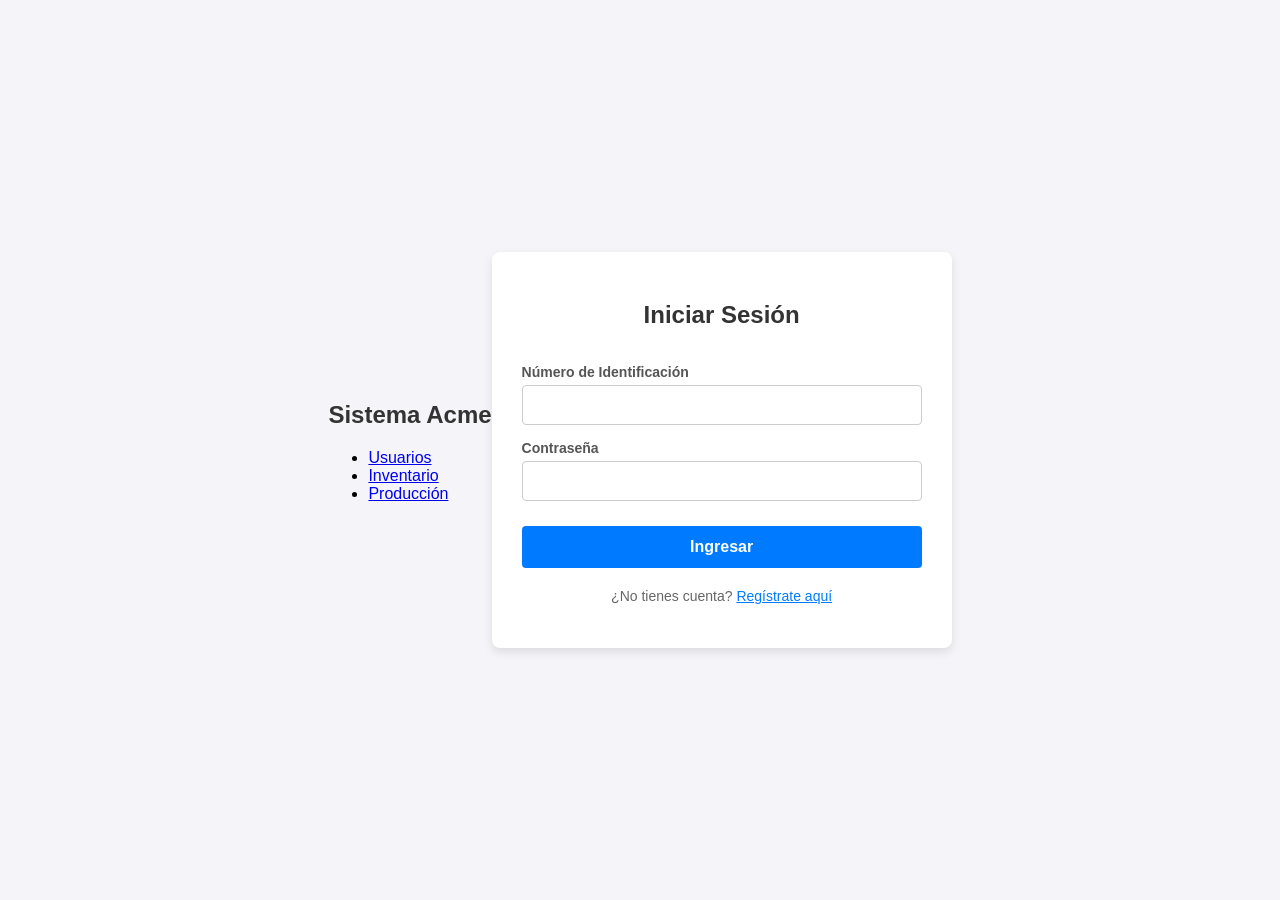
==== proyecto_javascript_Acme/login/index.html @ 272feb35 "Add files via upload" ====
<!DOCTYPE html>
<html lang="es">

<head>
    <meta charset="UTF-8">
    <meta name="viewport" content="width=device-width, initial-scale=1.0">
    <title>Acme - Sistema de Producción</title>
    <link rel="stylesheet" href="styles.css">
    <script src="main.js" defer></script>
</head>


<section>
    <nav class="barra-navegacion">
        <h2 class="logo-nav">Sistema Acme</h2>
        <ul class="enlaces-nav">
            <li><a href="../usuarios/index.html">Usuarios</a></li>
            <li><a href="../inventario/index.html">Inventario</a></li>
            <li><a href="../produccion/index.html">Producción</a></li>
        </ul>
    </nav>
</section>
<body>
    <div class="container">

        <div id="login-section" class="form-section">
            <h2>Iniciar Sesión</h2>
            <form id="login-form">
                <label for="login-id">Número de Identificación</label>
                <input type="text" id="login-id" required>

                <label for="login-password">Contraseña</label>
                <input type="password" id="login-password" required>

                <button type="submit" class="btn-primary">Ingresar</button>
            </form>
            <p>¿No tienes cuenta? <button type="button" id="go-to-register" class="btn-link">Regístrate aquí</button>
            </p>
        </div>

        <div id="register-section" class="form-section hidden">
            <h2>Registro de Usuario</h2>
            <form id="register-form">
                <label for="reg-id">Número de Identificación</label>
                <input type="text" id="reg-id" required>

                <label for="reg-name">Nombre Completo</label>
                <input type="text" id="reg-name" required>

                <label for="reg-role">Cargo</label>
                <input type="text" id="reg-role" required>

                <label for="reg-password">Contraseña</label>
                <input type="password" id="reg-password" required>

                <label for="reg-password-confirm">Confirmar Contraseña</label>
                <input type="password" id="reg-password-confirm" required>

                <button type="submit" class="btn-primary">Registrar</button>
            </form>
            <p>¿Ya tienes cuenta? <button type="button" id="go-to-login" class="btn-link">Inicia sesión</button></p>
        </div>

    </div>

</body>

</html>
---- proyecto_javascript_Acme/login/styles.css ----
body {
    background-color: #f4f4f9;
    font-family: Arial, sans-serif;
    margin: 0;
    display: flex;
    justify-content: center;
    align-items: center;
    min-height: 100vh;
}

.container {
    background-color: #ffffff; 
    padding: 30px;
    border-radius: 8px;
    box-shadow: 0 4px 10px rgba(0, 0, 0, 0.1);
    width: 90%;
    max-width: 400px;
}

h2 {
    text-align: center;
    color: #333333;
    margin-bottom: 20px;
}

form {
    display: flex;
    flex-direction: column;
}

label {
    margin-top: 15px;
    margin-bottom: 5px;
    color: #555555;
    font-size: 14px;
    font-weight: bold;
}

input {
    padding: 10px;
    border: 1px solid #cccccc;
    border-radius: 4px;
    font-size: 16px;
    outline: none;
}

input:focus {
    border-color: #007bff;
}

.btn-primary {
    margin-top: 25px;
    padding: 12px;
    background-color: #007bff;
    color: #ffffff;
    border: none;
    border-radius: 4px;
    font-size: 16px;
    cursor: pointer;
    font-weight: bold;
}

.btn-primary:hover {
    background-color: #0056b3; 
}

.btn-link {
    background: none;
    color: #007bff;
    border: none;
    padding: 0;
    font-size: 14px;
    cursor: pointer;
    text-decoration: underline;
}

.btn-link:hover {
    color: #0056b3;
}

p {
    text-align: center;
    font-size: 14px;
    margin-top: 20px;
    color: #666666;
}

.hidden {
    display: none;
}
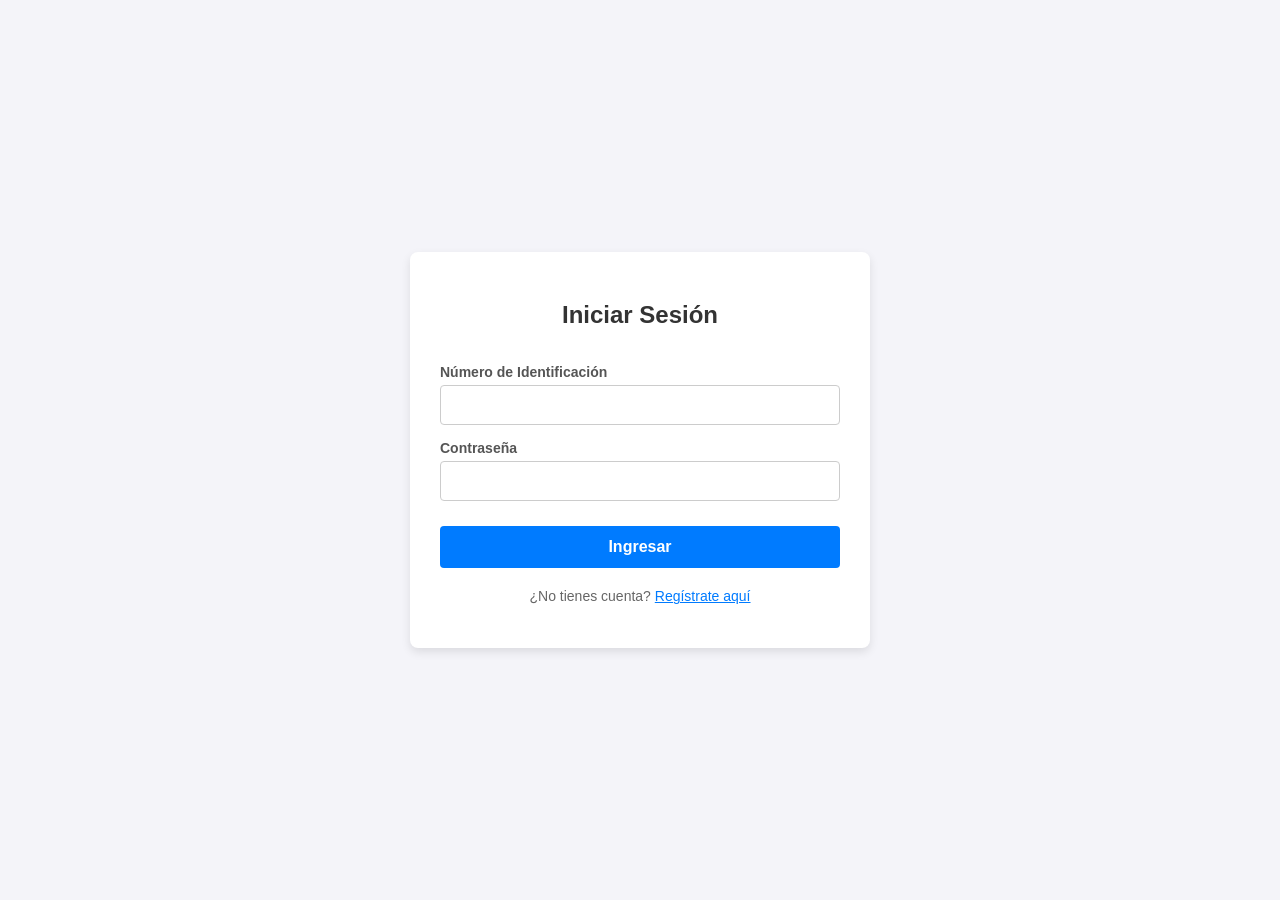
==== commit ad9119b2: "Add files via upload" ====
--- a/proyecto_javascript_Acme/login/index.html
+++ b/proyecto_javascript_Acme/login/index.html
@@ -10,16 +10,6 @@
 </head>
 
 
-<section>
-    <nav class="barra-navegacion">
-        <h2 class="logo-nav">Sistema Acme</h2>
-        <ul class="enlaces-nav">
-            <li><a href="../usuarios/index.html">Usuarios</a></li>
-            <li><a href="../inventario/index.html">Inventario</a></li>
-            <li><a href="../produccion/index.html">Producción</a></li>
-        </ul>
-    </nav>
-</section>
 <body>
     <div class="container">
 
@@ -42,7 +32,7 @@
             <h2>Registro de Usuario</h2>
             <form id="register-form">
                 <label for="reg-id">Número de Identificación</label>
-                <input type="text" id="reg-id" required>
+                <input type="number" id="reg-id" required>
 
                 <label for="reg-name">Nombre Completo</label>
                 <input type="text" id="reg-name" required>
